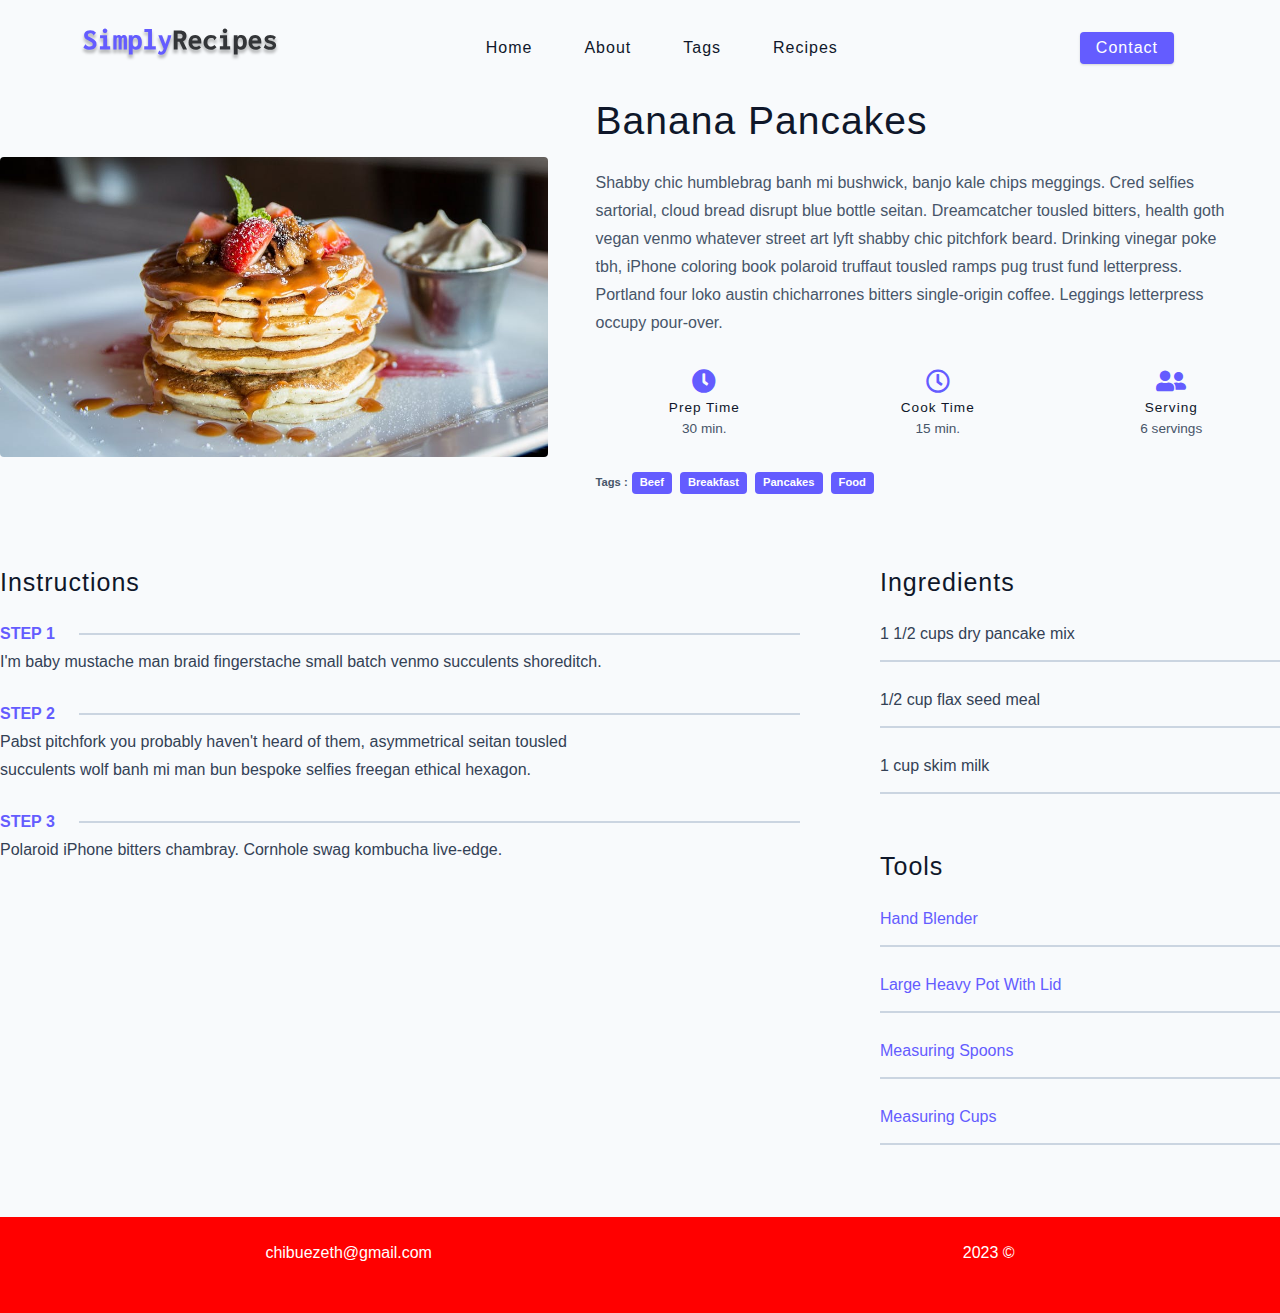
==== single-recipe.html @ cc591d9b "completed recipe project" ====
<!DOCTYPE html>
<html lang="en">

<head>
  <meta charset="UTF-8" />
  <meta http-equiv="X-UA-Compatible" content="IE=edge" />
  <meta name="viewport" content="width=device-width, initial-scale=1.0" />
  <title>Single Recipe || Final</title>
  <!-- favicon -->
  <link rel="shortcut icon" href="./assets/favicon.ico" type="image/x-icon" />
  <!-- normalize -->
  <link rel="stylesheet" href="./css/normalize.css" />
  <!-- font-awesome -->
  <link rel="stylesheet" href="https://cdnjs.cloudflare.com/ajax/libs/font-awesome/5.14.0/css/all.min.css" />
  <!-- main css -->
  <link rel="stylesheet" href="./css/main.css" />
</head>

<body>
  <!-- nav  -->
  <nav class="navbar">
    <div class="nav-center">
      <div class="nav-header">
        <a href="index.html" class="nav-logo">
          <img src="./assets/logo.svg" alt="simply recipes" />
        </a>
        <button class="nav-btn btn">
          <i class="fas fa-align-justify"></i>
        </button>
      </div>
    <div class="nav-links">
      <a href="index.html" class="nav-link">Home</a>
      <a href="about.html" class="nav-link">About</a>
      <a href="tags.html" class="nav-link">Tags</a>
      <a href="recipes.html" class="nav-link">Recipes</a>
      <div class="nav-link contact-link">
        <a href="contact.html" class="btn">Contact</a>
      </div>
      </div>
    </div>
  </nav>
  <!-- end of nav -->
  <main class="page">
    <div class="recipe-page">
      <section class="recipe-hero">
        <img src="./assets/recipes/recipe-4.jpeg" class="img recipe-hero-img" />
        <article class="recipe-info">
          <h2>Banana Pancakes</h2>
          <p>
            Shabby chic humblebrag banh mi bushwick, banjo kale chips
            meggings. Cred selfies sartorial, cloud bread disrupt blue bottle
            seitan. Dreamcatcher tousled bitters, health goth vegan venmo
            whatever street art lyft shabby chic pitchfork beard. Drinking
            vinegar poke tbh, iPhone coloring book polaroid truffaut tousled
            ramps pug trust fund letterpress. Portland four loko austin
            chicharrones bitters single-origin coffee. Leggings letterpress
            occupy pour-over.
          </p>
          <div class="recipe-icons">
            <article>
              <i class="fas fa-clock"></i>
              <h5>prep time</h5>
              <p>30 min.</p>
            </article>
            <article>
              <i class="far fa-clock"></i>
              <h5>cook time</h5>
              <p>15 min.</p>
            </article>
            <article>
              <i class="fas fa-user-friends"></i>
              <h5>serving</h5>
              <p>6 servings</p>
            </article>
          </div>
          <p class="recipe-tags">
            Tags : <a href="tag-template.html">beef</a>
            <a href="tag-template.html">breakfast</a>
            <a href="tag-template.html">pancakes</a>
            <a href="tag-template.html">food</a>
          </p>
        </article>
      </section>
      <!-- content -->
      <section class="recipe-content">
        <article>
          <h4>instructions</h4>
          <!-- single instruction -->
          <div class="single-instruction">
            <header>
              <p>step 1</p>
              <div></div>
            </header>
            <p>
              I'm baby mustache man braid fingerstache small batch venmo
              succulents shoreditch.
            </p>
          </div>
          <!-- end of single instruction -->
          <!-- single instruction -->
          <div class="single-instruction">
            <header>
              <p>step 2</p>
              <div></div>
            </header>
            <p>
              Pabst pitchfork you probably haven't heard of them, asymmetrical
              seitan tousled succulents wolf banh mi man bun bespoke selfies
              freegan ethical hexagon.
            </p>
          </div>
          <!-- end of single instruction -->
          <!-- single instruction -->
          <div class="single-instruction">
            <header>
              <p>step 3</p>
              <div></div>
            </header>
            <p>
              Polaroid iPhone bitters chambray. Cornhole swag kombucha
              live-edge.
            </p>
          </div>
          <!-- end of single instruction -->
        </article>
        <article class="second-column">
          <div>
            <h4>ingredients</h4>
            <p class="single-ingredient">1 1/2 cups dry pancake mix</p>
            <p class="single-ingredient">1/2 cup flax seed meal</p>
            <p class="single-ingredient">1 cup skim milk</p>
          </div>
          <div>
            <h4>tools</h4>
            <p class="single-tool">Hand Blender</p>
            <p class="single-tool">Large Heavy Pot With Lid</p>
            <p class="single-tool">Measuring Spoons</p>
            <p class="single-tool">Measuring Cups</p>
          </div>
        </article>
      </section>
    </div>
  </main>
  <!-- footer -->
  <footer class="footer">
    <p><a href="#">chibuezeth@gmail.com</a></p>
    <p>2023 &copy;</p>
  </footer>
  <script src="./js/app.js"></script>
</body>

</html>
---- css/main.css ----
*,
::after,
::before {
  box-sizing: border-box;
}
/* fonts */

@import url('https://fonts.googleapis.com/css2?family=Roboto:wght@400;500;600&family=Montserrat&display=swap');
html {
  font-size: 100%;
} /*16px*/

:root {
  /* colors */
  --primary-100: #e2e0ff;
  --primary-200: #c1beff;
  --primary-300: #a29dff;
  --primary-400: #837dff;
  --primary-500: #645cff;
  --primary-600: #504acc;
  --primary-700: #3c3799;
  --primary-800: #282566;
  --primary-900: #141233;

  /* grey */
  --grey-50: #f8fafc;
  --grey-100: #f1f5f9;
  --grey-200: #e2e8f0;
  --grey-300: #cbd5e1;
  --grey-400: #94a3b8;
  --grey-500: #64748b;
  --grey-600: #475569;
  --grey-700: #334155;
  --grey-800: #1e293b;
  --grey-900: #0f172a;
  /* rest of the colors */
  --black: #222;
  --white: #fff;
  --red-light: #f8d7da;
  --red-dark: #842029;
  --green-light: #d1e7dd;
  --green-dark: #0f5132;

  /* fonts  */
  --headingFont: 'Roboto', sans-serif;
  --bodyFont: 'Nunito', sans-serif;
  --smallText: 0.7em;
  /* rest of the vars */
  --backgroundColor: var(--grey-50);
  --textColor: var(--grey-900);
  --borderRadius: 0.25rem;
  --letterSpacing: 1px;
  --transition: 0.3s ease-in-out all;
  --max-width: 1120px;
  --fixed-width: 600px;

  /* box shadow*/
  --shadow-1: 0 1px 3px 0 rgba(0, 0, 0, 0.1), 0 1px 2px 0 rgba(0, 0, 0, 0.06);
  --shadow-2: 0 4px 6px -1px rgba(0, 0, 0, 0.1),
    0 2px 4px -1px rgba(0, 0, 0, 0.06);
  --shadow-3: 0 10px 15px -3px rgba(0, 0, 0, 0.1),
    0 4px 6px -2px rgba(0, 0, 0, 0.05);
  --shadow-4: 0 20px 25px -5px rgba(0, 0, 0, 0.1),
    0 10px 10px -5px rgba(0, 0, 0, 0.04);
}

body {
  background: var(--backgroundColor);
  font-family: var(--bodyFont);
  font-weight: 400;
  line-height: 1.75;
  color: var(--textColor);
}

p {
  margin-top: 0;
  margin-bottom: 1.5rem;
  max-width: 40em;
}

h1,
h2,
h3,
h4,
h5 {
  margin: 0;
  margin-bottom: 1.38rem;
  font-family: var(--headingFont);
  font-weight: 400;
  line-height: 1.3;
  text-transform: capitalize;
  letter-spacing: var(--letterSpacing);
}

h1 {
  margin-top: 0;
  font-size: 3.052rem;
}

h2 {
  font-size: 2.441rem;
}

h3 {
  font-size: 1.953rem;
}

h4 {
  font-size: 1.563rem;
}

h5 {
  font-size: 1.25rem;
}

small,
.text-small {
  font-size: var(--smallText);
}

a {
  text-decoration: none;
}
ul {
  list-style-type: none;
  padding: 0;
}

.img {
  width: 100%;
  display: block;
  object-fit: cover;
}
/* buttons */

.btn {
  cursor: pointer;
  color: var(--white);
  background: var(--primary-500);
  border: transparent;
  border-radius: var(--borderRadius);
  letter-spacing: var(--letterSpacing);
  padding: 0.375rem 0.75rem;
  box-shadow: var(--shadow-1);
  transition: var(--transtion);
  text-transform: capitalize;
  display: inline-block;
}
.btn:hover {
  background: var(--primary-700);
  box-shadow: var(--shadow-3);
}
.btn-hipster {
  color: var(--primary-500);
  background: var(--primary-200);
}
.btn-hipster:hover {
  color: var(--primary-200);
  background: var(--primary-700);
}
.btn-block {
  width: 100%;
}

/* alerts */
.alert {
  padding: 0.375rem 0.75rem;
  margin-bottom: 1rem;
  border-color: transparent;
  border-radius: var(--borderRadius);
}

.alert-danger {
  color: var(--red-dark);
  background: var(--red-light);
}
.alert-success {
  color: var(--green-dark);
  background: var(--green-light);
}
/* form */

.form {
  width: 90vw;
  max-width: var(--fixed-width);
  background: var(--white);
  border-radius: var(--borderRadius);
  box-shadow: var(--shadow-2);
  padding: 2rem 2.5rem;
  margin: 3rem auto;
}
.form-label {
  display: block;
  font-size: var(--smallText);
  margin-bottom: 0.5rem;
  text-transform: capitalize;
  letter-spacing: var(--letterSpacing);
}
.form-input,
.form-textarea {
  width: 100%;
  padding: 0.375rem 0.75rem;
  border-radius: var(--borderRadius);
  background: var(--backgroundColor);
  border: 1px solid var(--grey-200);
}

.form-row {
  margin-bottom: 1rem;
}

.form-textarea {
  height: 7rem;
}
::placeholder {
  font-family: inherit;
  color: var(--grey-400);
}
.form-alert {
  color: var(--red-dark);
  letter-spacing: var(--letterSpacing);
  text-transform: capitalize;
}
/* alert */

@keyframes spinner {
  to {
    transform: rotate(360deg);
  }
}

.loading {
  width: 6rem;
  height: 6rem;
  border: 5px solid var(--grey-400);
  border-radius: 50%;
  border-top-color: var(--primary-500);
  animation: spinner 0.6s linear infinite;
}
.loading {
  margin: 0 auto;
}
/* title */

.title {
  text-align: center;
}

.title-underline {
  background: var(--primary-500);
  width: 7rem;
  height: 0.25rem;
  margin: 0 auto;
  margin-top: -1rem;
}

/*
=============== 
Navbar
===============
*/

.navbar {
  display: flex;
  justify-content: center;
  align-items: center;
}

.nav-center {
  width: 90vw;
  max-width: var(--max-width);
}

.nav-header {
  height: 6rem;
  display: flex;
  justify-content: space-between;
  align-items: center;
}

.nav-header img {
  width: 200px;
}

.nav-links {
  display: flex;
  flex-direction: column;
  height: 0px;
  overflow: hidden;
  transition: var(--transition);
}

.nav-links.show-links {
  height: 310px;
}

.nav-link {
  display: block;
  text-align: center;
  color: var(--grey-900);
  letter-spacing: var(--letterSpacing);
  padding: 1rem;
  border-top: 1px solid var(--grey-500);
  transition: var(--transition);
}



.nav-link:hover {
  color: var(--primary-500);
}

.contact-link a {
  padding: 0.15rem 1rem;
}

@media screen and (min-width: 992px) {
  .nav-links{
    display: flex;
    align-items: center;
    flex-direction: row;
    height: auto;
    margin-left: auto;
  }

  .nav-link {
    border: none;
    margin: 0 10px;
  }

  .nav-btn {
    display: none;
  }

  .nav-center {
    width: 100%;
    /* background: blue; */
    display: flex;
    align-items: center;
    justify-content: center;
  }

  .nav-header {
    display: flex;
    /* background: red; */
  }

  .contact-link {
    margin-left: 200px;
  }
}

/*
=============== 
Main
===============
*/
.main {
  min-height: calc(100vh - (6rem + 6rem));
  /* width: 90vw; */
  max-width: var(--max-width);
  margin: 0 auto;
}

/*
=============== 
Footer
===============
*/
.footer {
  background: red;
  color: white;
  height: 6rem;
  display: flex;
  align-items: center;
  justify-content: space-around;
}

.footer a {
  text-decoration: none;
  color: white;
}

/*
=============== 
Heo
===============
*/
.hero {
  background: url("/starter/assets/main.jpeg") center/cover no-repeat;
  height: 50vh;
  margin-bottom: 2rem;
  /* width: 90vw; */
  max-width: var(--max-width);
  margin: 2rem auto;
}
.hero-text {
  height: 100%;
  width: 100%;
  background: rgba(0, 0, 0, 0.4);
  color: white;
  display: flex;
  flex-direction: column;
  align-items: center;
  justify-content: center;
}

/*
=============== 
Recipe
===============
*/
.recipe-container {
  display: grid;
  gap: 2rem 1rem;
  width: 90vw;
  max-width: var(--max-width);
  margin: auto;
}
.recipe-list {
  display: grid;
  gap: 2rem 1rem;
}

.tag-container {
  order: 1;
  padding-bottom: 3rem;
}

.tag-list {
  display: grid;
  grid-template-columns: 1fr 1fr 1fr;
}

.tag-list a{
  padding: 4px;
  color: var(--grey-700);
  transition: var(--transition);
}

.tag-list a:hover {
  color: var(--primary-500);
}

.recipe {
  display: flex;
  align-items: center;
  justify-content: center;
  width: 100%;
  /* background: blue; */
}
.recipe img {
  width: 100%;
  /* height: 400px; */
  object-fit: cover;
  max-width: var(--max-width);
  border-radius: var(--borderRadius);
  margin-bottom: 1rem;
}
.recipe h5 {
  margin: 0;
  color: var(--grey-700);
}
.recipe p {
  margin: 0;
  color: var(--grey-500);
  margin-top: 0.5rem;
  letter-spacing: var(--letterSpacing);
}

@media screen and (min-width: 576px) {
  .recipe-list {
    grid-template-columns: 1fr 1fr;
  }

  .recipe img {
    height: 300px;
  }
}
@media screen and (min-width: 992px) {
  .recipe-list {
      grid-template-columns: 1fr 1fr;
    }

    .recipe-container {
      grid-template-columns: 200px 1fr;
    }

    .tag-container {
      order: 0;
    }

    .tag-list {
      grid-template-columns: 1fr;
    }

}
@media screen and (min-width: 1200px) {

  .recipe-list {
      grid-template-columns: 1fr 1fr 1fr;
    }

    .recipe img {
    height: 250px;
  }
}

/*
=============== 
About
===============
*/
.about-page {
  display: grid;
  gap: 2rem 2rem;
  /* align-items: center; */
  margin-top: 40px;
}

.about-page .about-text{
  margin: 0 10px;
  font-size: 1.15rem;
}

.about-page img {
  width: 100%;
  height: 400px;
  object-fit: cover;
  border-radius: var(--borderRadius);
}

.feature p{
  text-align: center;
  margin: auto;
  margin-bottom: 40px;
}

@media screen and (min-width: 576px) {
  .about-page {
    grid-template-columns: 1fr 1fr;
    grid-template-rows: 500px;
    align-items: self-start;
  }

  
}

/*
=============== 
Contact
===============
*/

.contact-area {
  width: 100%;
  display: grid;
  gap: 2rem 3rem;
  margin: 0;
  padding-bottom: 3rem;
}

@media screen and (min-width: 992px) {
  .contact-area {
      display: grid;
      grid-template-columns: 1fr 2fr;
      align-items: center;
    }
}

/*
=============== 
Tags
===============
*/

.tag-wrapper {
  display: grid;
  align-items: center;
  gap: 2rem;
}

.tag {
  margin: auto;
  width: 85%;
  background: var(--grey-500);
  text-align: center;
  color: white;
  transition: var(--transition);
  padding: 0.75rem 0;
  border-radius: var(--borderRadius);
}

.tag:hover {
  background: var(--primary-500);
}

.tag h5, .tag p {
  margin-bottom: 0;
}

@media screen and (min-width: 576px) {
  .tag-wrapper {
    grid-template-columns: 1fr 1fr;
  }
  .tag {
    width: 300px;
  }
}

@media screen and (min-width: 992px) {
  .tag-wrapper {
    grid-template-columns: 1fr 1fr 1fr;
  }
  
}

/*
=============== 
Tags
===============
*/

.recipe-hero {
  display: grid;
  gap: 3rem;
}

.recipe-hero-img {
  height: 300px;
  border-radius: var(--borderRadius);
}

.recipe-info p {
  color: var(--grey-600);
}

.recipe-icons {
  display: grid;
  grid-template-columns: repeat(3, 1fr);
  gap: 1rem;
  margin: 2rem 0;
  text-align: center;
}

.recipe-icons i {
  font-size: 1.5rem;
  color: var(--primary-500);
}

.recipe-icons h5,
.recipe-icons p {
  margin-bottom: 0;
  font-size: 0.85em;
}

.recipe-icons p {
  color: var(--grey-600);
}

.recipe-tags {
  display: flex;
  align-items: center;
  flex-wrap: wrap;
  font-size: 0.7em;
  font-weight: 600;
}

.recipe-tags a {
  background: var(--primary-500);
  border-radius: var(--borderRadius);
  color: var(--white);
  padding: 0.05rem 0.5rem;
  margin: 0 0.25rem;
  text-transform: capitalize;
}

@media screen and (min-width: 992px) {
  .recipe-hero {
    grid-template-columns: 4fr 5fr;
    align-items: center;
  }
}

.recipe-content {
  padding: 3rem 0;
  display: grid;
  gap: 2rem 5rem;
}

@media screen and (min-width: 992px) {
  .recipe-content {
    grid-template-columns: 2fr 1fr;
  }
}

.single-instruction header {
  display: grid;
  grid-template-columns: auto 1fr;
  gap: 1.5rem;
  align-items: center;
}

.single-instruction header p {
  text-transform: uppercase;
  font-weight: 600;
  color: var(--primary-500);
  margin-bottom: 0;
}

.single-instruction>p {
  color: var(--grey-700);
}

.single-instruction header div {
  height: 2px;
  background: var(--grey-300);
}

.second-column {
  display: grid;
  row-gap: 2rem;
}

.single-ingredient {
  border-bottom: 2px solid var(--grey-300);
  padding-bottom: 0.75rem;
  color: var(--grey-700);
}

.single-tool {
  border-bottom: 2px solid var(--grey-300);
  padding-bottom: 0.75rem;
  color: var(--primary-500);
  text-transform: capitalize;
}
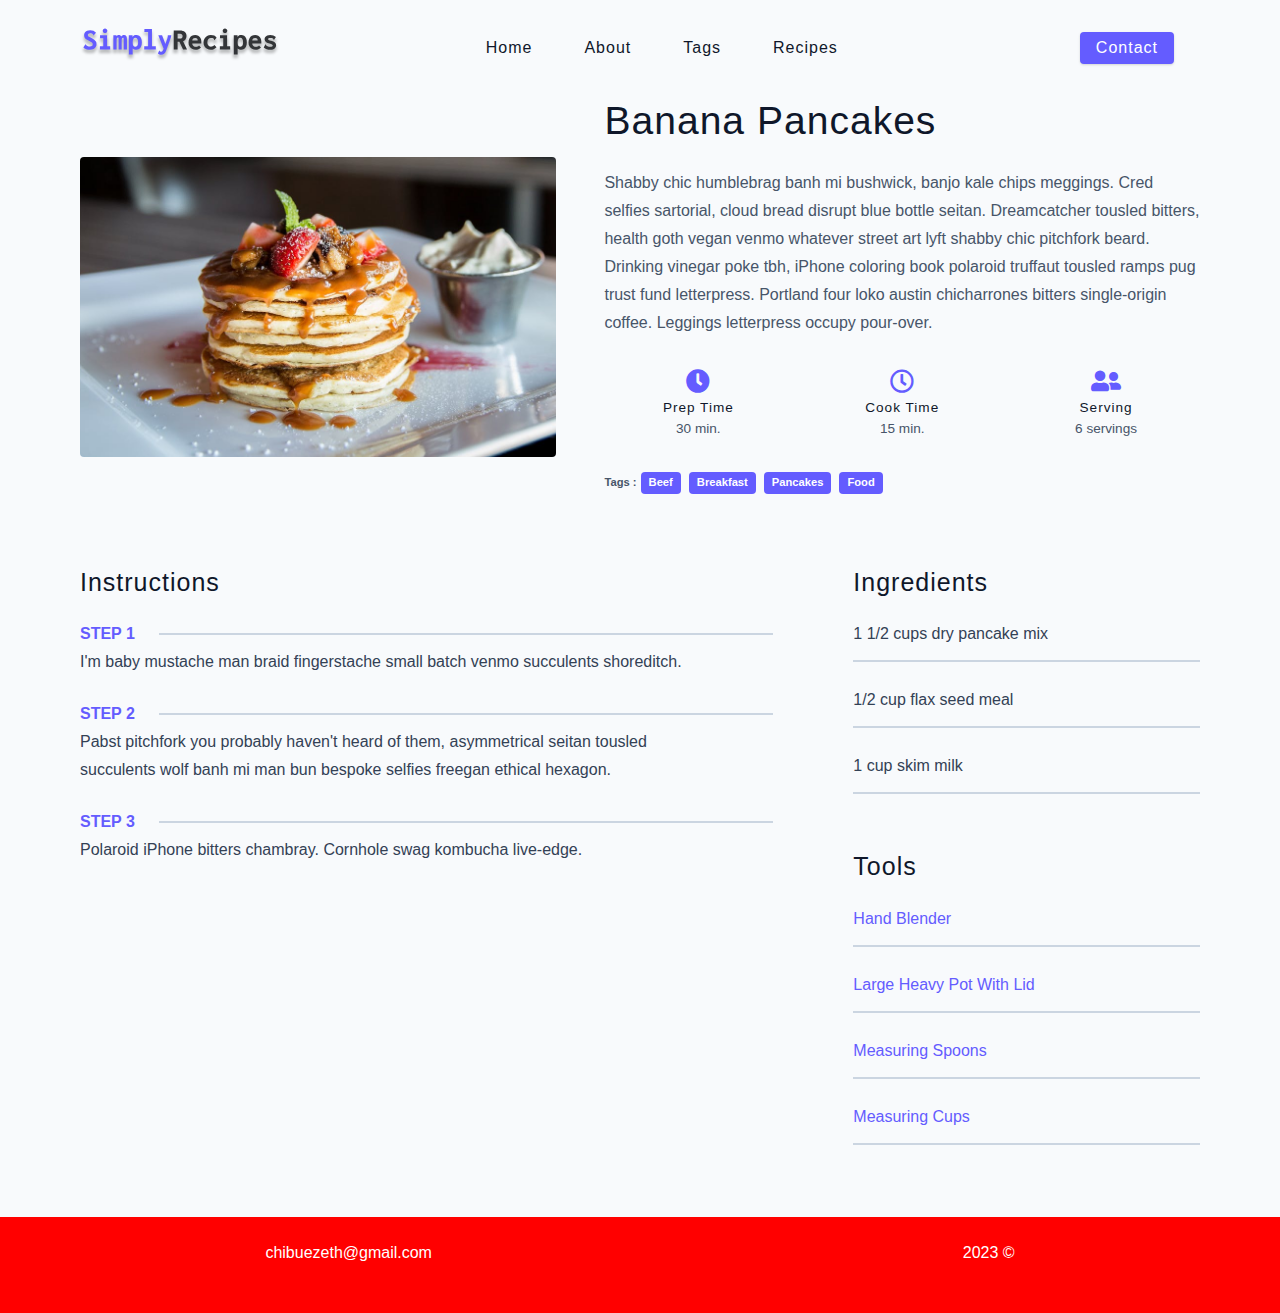
==== commit f866dd2d: "Add files via upload" ====
--- a/single-recipe.html
+++ b/single-recipe.html
@@ -40,7 +40,7 @@
     </div>
   </nav>
   <!-- end of nav -->
-  <main class="page">
+  <main class="main">
     <div class="recipe-page">
       <section class="recipe-hero">
         <img src="./assets/recipes/recipe-4.jpeg" class="img recipe-hero-img" />
--- a/css/main.css
+++ b/css/main.css
@@ -387,7 +387,7 @@
 ===============
 */
 .hero {
-  background: url("/starter/assets/main.jpeg") center/cover no-repeat;
+  background: url("/assets/main.jpeg") center/cover no-repeat;
   height: 50vh;
   margin-bottom: 2rem;
   /* width: 90vw; */
